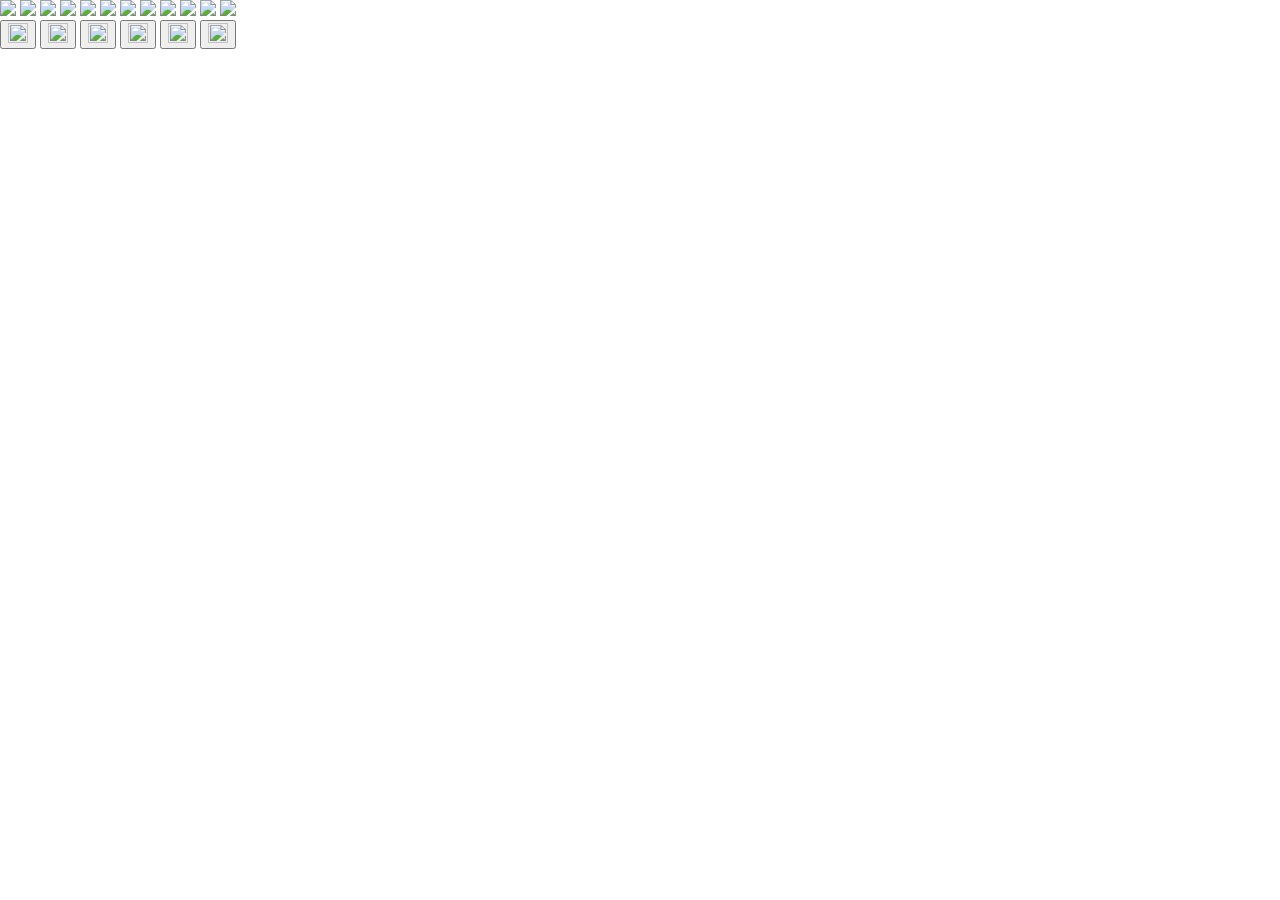
==== index.html @ 91072442 "Add files via upload" ====
<!DOCTYPE html>
<html>

<head>
    <title>Money Cars</title>
    <meta charset="UTF-8">
    <meta name="viewport" content="width=device-width, initial-scale=1.0, viewport-fit=cover">
    <script src="experiments-platform.js"></script>
    <link href="addtohomescreen/style/style.css" rel="stylesheet">
    <link rel="icon" href="icons/favicon.ico">


    <!--
            this is how to create the icon pack and manifest
            https://medium.com/@sam20gh/how-to-add-add-to-home-screen-to-your-website-4b07aee02676
            and this is why it can't be automated on all browsers (IOS for example)
            https://love2dev.com/pwa/add-to-homescreen-library/
        -->
    <!--
            this is how to check if app is standalone:
            https://stackoverflow.com/questions/41742390/javascript-to-check-if-pwa-or-mobile-web
         -->

    <!--
    pwa stuff-
    https://javascript.plainenglish.io/creating-a-browser-agnostic-pwa-install-button-41039f312fbe
    https://www.geeksforgeeks.org/making-a-simple-pwa-under-5-minutes/
-->
    <meta name="apple-mobile-web-app-capable" content="yes">

    <!-- Set splash screen for iphones: 
    https://appsco.pe/developer/splash-screens-->
    <!------------------------------------------------------------------>
    <link href="icons/splashscreens/iphone5_splash.png"
        media="(device-width: 320px) and (device-height: 568px) and (-webkit-device-pixel-ratio: 2)"
        rel="apple-touch-startup-image" />
    <link href="icons/splashscreens/iphone6_splash.png"
        media="(device-width: 375px) and (device-height: 667px) and (-webkit-device-pixel-ratio: 2)"
        rel="apple-touch-startup-image" />
    <link href="icons/splashscreens/iphoneplus_splash.png"
        media="(device-width: 621px) and (device-height: 1104px) and (-webkit-device-pixel-ratio: 3)"
        rel="apple-touch-startup-image" />
    <link href="icons/splashscreens/iphonex_splash.png"
        media="(device-width: 375px) and (device-height: 812px) and (-webkit-device-pixel-ratio: 3)"
        rel="apple-touch-startup-image" />
    <link href="icons/splashscreens/iphonexr_splash.png"
        media="(device-width: 414px) and (device-height: 896px) and (-webkit-device-pixel-ratio: 2)"
        rel="apple-touch-startup-image" />
    <link href="icons/splashscreens/iphonexsmax_splash.png"
        media="(device-width: 414px) and (device-height: 896px) and (-webkit-device-pixel-ratio: 3)"
        rel="apple-touch-startup-image" />

    <!------------------------------------------------------------------>
    <link rel="apple-touch-icon" sizes="180x180" href="icons/apple-touch-icon-180x180.png">
    <!-- <link rel="apple-touch-icon" sizes="192x192" href="icons/192.png"> -->
    <!-- <link rel="apple-touch-icon" sizes="256x256" href="icons/256.png">
    <link rel="apple-touch-icon" sizes="512x512" href="icons/512.png">
    <link rel="apple-touch-icon" href="icons/apple-touch-icon copy.png"> -->
    <link rel="manifest" href="manifest.json" crossorigin="use-credentials">


    <link rel="icon" type="image/png" sizes="192x192" href="icons/android-icon-192x192.png">
    <link rel="icon" type="image/png" sizes="32x32" href="icons/favicon-32x32.png">
    <link rel="icon" type="image/png" sizes="96x96" href="icons/favicon-96x96.png">
    <link rel="icon" type="image/png" sizes="16x16" href="icons/favicon-16x16.png">
    <link rel="icon" type="image/png" href="icons/favicon.ico">

    <meta name="msapplication-TileColor" content="#000000">
    <meta name="msapplication-TileImage" content="icons/ms-icon-144x144.png">
    <meta name="theme-color" content="#000000">

    <meta name="apple-touch-fullscreen" content="yes" />
    <meta name="mobile-web-app-capable" content="yes">
    <meta name="apple-mobile-web-app-status-bar-style" content="black">
    <meta name="apple-mobile-web-app-status-bar" content="#aa7700">
    <meta name="apple-mobile-web-app-title" content="Money Cars">
    <meta name="theme-color" content="black">


    <!-- <link rel="apple-touch-startup-image" href="pics/Instructions/1.png"> -->
    <img id="startImage" src="pics/moveToApp.png">
    <img id="installIns" ; src="pics/Instructions/installIns.png">
    <img id="andInstructions" ; src="pics/Instructions/installation_guide_Android.png">
    <img id="iphoneInstructions" ; src="pics/Instructions/installation_guide_iOS.png">
    <img id="problem" ; src="pics/problem.png">
    <img id="problem_hor" ; src="pics/problem_hor.png">
    <img id="front" ; src="pics/loadingPage.png">
    <img id="front_lan" ; src="pics/loadingPage_lan.png">
    <img id="endOfGame" ; src="pics/endOfGame.png">
    <img id="endOfGame_hor" ; src="pics/endOfGame_hor.png">
    <img id="fiveAM_hor" ; src="pics/5am_hor.png">
    <img id="fiveAM" ; src="pics/5am.png">
    <!-- <img id="moveToAppText" ; src="pics/moveToAppText.png"> -->

    <div>
        <button type="button" ontouchstart="" onclick=androidIns() id="notIphoneYellow"><img
                src="pics/Instructions/notIphoneYellow.png" width="100%" height="100%" /></button>
        <button type="button" ontouchstart="" onclick=iphoneIns() id="iphoneYellow"><img
                src="pics/Instructions/IphoneYellow.png" width="100%" height="100%" /></button>
        <!-- <button type="button" id="appDownloaded"><img src="pics/appDownloaded.png" width="100%"
                height="100%" /></button> -->
        <button type="button" ontouchstart="" id="moveToAppButton"><img src="pics/moveToApp.png" width="100%"
                height="100%" /></button>
        <button type="button" ontouchstart="" id="moveToAppText"><img src="pics/moveToAppText.png" width="100%"
                height="100%" /></button>
        <button type="button" ontouchstart="" id="moveToAppButton_lan"><img src="pics/moveToApp_lan.png" width="100%"
                height="100%" /></button>
        <button type="button" ontouchstart="" id="moveToAppText_lan"><img src="pics/moveToAppText_lan.png" width="100%"
                height="100%" /></button>

    </div>

    <script src="addtohomescreen/src/addtohomescreen.js"></script>

</head>

<body style="margin:0; padding:0; height:100vh; width:100vh;">

    <script>

        function notAppYet() {
            setTimeout(() => {
                document.getElementById("installIns").style.display = "inline";
                document.getElementById("iphoneYellow").style.display = "inline";
                document.getElementById("notIphoneYellow").style.display = "inline";
            }, 3000);
        }

        function androidIns() {
            document.getElementById("installIns").style.display = "none";
            document.getElementById("andInstructions").style.display = "inline";
        }
        function iphoneIns() {
            document.getElementById("installIns").style.display = "none";
            document.getElementById("iphoneInstructions").style.display = "inline";
        }
    </script>


    <div>
        <script>
            const userAgent = navigator.userAgent;
            function problemOrient() {
                if (window.matchMedia("(orientation: landscape)").matches) {
                    document.getElementById("problem").style.display = "inline";
                } else {
                    document.getElementById("problem_hor").style.display = "inline";
                }
                screen.orientation.addEventListener("change", function () {
                    if (screen.orientation.type.startsWith("portrait")) {
                        document.getElementById("problem_hor").style.display = "inline";
                        document.getElementById("problem").style.display = "none";
                    } else {
                        document.getElementById("problem_hor").style.display = "none";
                        document.getElementById("problem").style.display = "inline";
                    }
                })
            }

            function endGameOrient() {
                if (window.matchMedia("(orientation: landscape)").matches) {
                    document.getElementById("endOfGame").style.display = "inline";
                } else {
                    document.getElementById("endOfGame_hor").style.display = "inline";
                }
                screen.orientation.addEventListener("change", function () {
                    if (screen.orientation.type.startsWith("portrait")) {
                        document.getElementById("endOfGame_hor").style.display = "inline";
                        document.getElementById("endOfGame").style.display = "none";
                    } else {
                        document.getElementById("endOfGame_hor").style.display = "none";
                        document.getElementById("endOfGame").style.display = "inline";
                    }
                })
            }
        </script>
        <script src="dayOrganizer.js"></script>
        <script src="functions/timerPointes.js"></script>
        <script src="findDevice.js"></script>
    </div>

    <div id="loading"> </div>
    <div id="loading_lan"> </div>
    <script>

        if (localStorage.getItem('standaloneMode') === 'true') {
            // The web app is running in standalone mode
            document.getElementById("startImage").style.display = "inline";
        } else {
            // The web app is not running in standalone mode
            // console.log('Web app is not running in standalone mode');
            // } if (
            //     (("standalone" in window.navigator) && !window.navigator.standalone) // for ios
            //     ||
            //     (!window.matchMedia('(disply-mode: standalone)').matches) //android
            // ) {
            notAppYet();
            addToHomescreen()
            localStorage.setItem('standaloneMode', 'true');
        }

        function startApp() {
            setTimeout(() => {
                document.getElementById("andInstructions").style.display = "none";
                document.getElementById("iphoneInstructions").style.display = "none";
                document.getElementById("iphoneYellow").style.display = "none";
                document.getElementById("notIphoneYellow").style.display = "none";
                document.getElementById("installIns").style.display = "none";
                // document.getElementById("startImage").style.display = "none";
                // document.getElementById("moveToAppText").style.display = "none";
                moveToDay();
                // platform.goToUrl("days/dayTwo/dayTwo.html");
                if (window.matchMedia("(orientation: landscape)").matches) {
                    document.getElementById("moveToAppButton_lan").style.display = "none";
                    document.getElementById("front_lan").style.display = "inline";
                    document.getElementById("loading_lan").style.display = "inline";
                } else {
                    document.getElementById("moveToAppButton").style.display = "none";
                    document.getElementById("front").style.display = "inline";
                    document.getElementById("loading").style.display = "inline";
                }


            }, 500)
        }

        //     check if implemented as PWA:
        const ifPWAitr = setInterval(() => {

            var isInWebAppiOS = window.navigator.standalone === true;
            var isInWebAppChrome =
                window.matchMedia("(display-mode: fullscreen)").matches ||
                window.matchMedia("(display-mode: standalone)").matches ||
                window.matchMedia("(display-mode: minimal-ui)").matches;

            //     // if app PWA:
            if (isInWebAppiOS || isInWebAppChrome) {
                clearInterval(ifPWAitr);
                if (window.matchMedia("(orientation: landscape)").matches) {
                    document.getElementById("moveToAppButton_lan").style.display = "inline";
                    // document.getElementById("moveToAppText_lan").style.display = "inline";
                    window.addEventListener("orientationchange", function () {
                        document.getElementById("moveToAppButton").style.display = "inline";
                        // document.getElementById("moveToAppText").style.display = "inline";
                        document.getElementById("moveToAppText_lan").style.display = "none";
                        // document.getElementById("moveToAppText_lan").style.display = "none";
                    })
                } else {
                    document.getElementById("moveToAppButton").style.display = "inline";
                    // document.getElementById("moveToAppText").style.display = "inline";
                    window.addEventListener("orientationchange", function () {
                        document.getElementById("moveToAppButton").style.display = "none";
                        document.getElementById("moveToAppText_hor").style.display = "inline";
                    })
                }
                document.getElementById("moveToAppButton").addEventListener("click", startApp());
                // document.getElementById("moveToAppText").addEventListener("click", startApp());
                document.getElementById("moveToAppButton_lan").addEventListener("click", startApp());
                // document.getElementById("moveToAppText_lan").addEventListener("click", startApp());
            }
        }, 200);



    </script>


    <!-- MY STUFF-->
    <!-- 
        <script>
        let prompt;
        window.addEventListener('beforeinstallprompt', function (e) {
            // Prevent the mini-infobar from appearing on mobile
            e.preventDefault();
            // Stash the event so it can be triggered later.
            prompt = e;
        });

        installButton.addEventListener('click', function () {
            prompt.prompt();
        })
    </script>

    <script>
        let installed = false;
        installButton.addEventListener('click', async function () {
            prompt.prompt();
            let result = await that.prompt.userChoice;
            if (result && result.outcome === 'accepted') {
                installed = true;
                window.location.href = 'instructions/instructions.html';

            }
        })

        window.addEventListener('appinstalled', async function (e) {
            installButton.style.display = "none";
        });
    </script> -->


    <!-- Service Worker -->
    <script>
        window.addEventListener('load', () => {
            registerSW();
        });

        // Register the Service Worker
        async function registerSW() {
            if ('serviceWorker' in navigator) {
                try {
                    await navigator
                        .serviceWorker
                        .register('serviceworker.js');
                }
                catch (e) {
                    console.log('SW registration failed');
                }
            }
        }
    </script>


    <script>
        // check if the app is instalabe:
        let installable = true;
        if (!('serviceWorker' in navigator)) {
            installable = false;
            console.log('app not loading... RELOADING page')
        }
    </script>



</body>

</html>
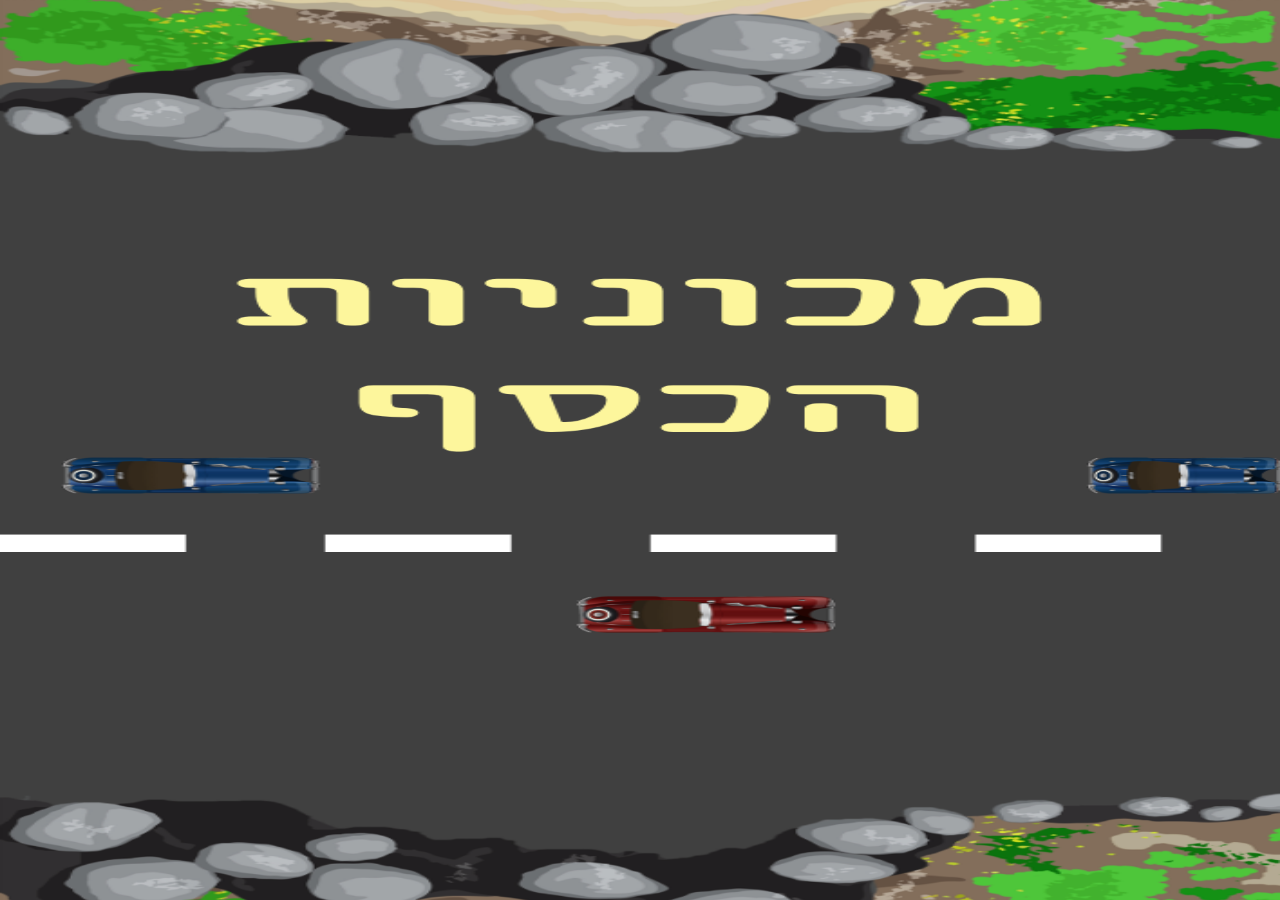
==== commit ddd9f9fc: "install image" ====
--- a/index.html
+++ b/index.html
@@ -186,6 +186,15 @@
         if (localStorage.getItem('standaloneMode') === 'true') {
             // The web app is running in standalone mode
             document.getElementById("startImage").style.display = "inline";
+            if (
+                (("standalone" in window.navigator) && !window.navigator.standalone) // for ios
+                ||
+                (!window.matchMedia('(disply-mode: standalone)').matches) //android
+            ) {
+                notAppYet();
+                addToHomescreen()
+                localStorage.setItem('standaloneMode', 'true');
+            }
         } else {
             // The web app is not running in standalone mode
             // console.log('Web app is not running in standalone mode');
--- a/addtohomescreen/style/style.css
+++ b/addtohomescreen/style/style.css
@@ -0,0 +1,599 @@
+/* Smartphones ----------- */
+/* @media only screen and (max-width: 760px) {
+	#some-element {
+		display: none;
+	}
+} */
+body {
+	overscroll-behavior-y: contain;
+	overscroll-behavior-y: none;
+	overflow-anchor: none;
+	padding: env(safe-area-inset-top) env(safe-area-inset-right) env(safe-area-inset-bottom) env(safe-area-inset-left);
+}
+
+#startImage {
+	background-image: src="../../pics/moveToApp.png";
+	left: 0%;
+	top: 0%;
+	width: 100%;
+	height: 100%;
+	background-position: center;
+	background-repeat: no-repeat;
+	background-size: cover;
+	position: absolute;
+	display: inline;
+	z-index: -2;
+
+}
+
+#installIns {
+	position: absolute;
+	left: 0%;
+	top: 0%;
+	width: 100%;
+	height: 100%;
+	border: none;
+	color: none;
+	background-color: transparent;
+	display: none;
+	z-index: -1;
+}
+
+
+#iphoneYellow {
+	position: fixed;
+	left: 8%;
+	top: 50%;
+	width: 37%;
+	height: 35%;
+	border: none;
+	color: none;
+	background-color: transparent;
+	display: none;
+}
+
+#iphoneYellow:active {
+	transform: translateY(4px);
+}
+
+#notIphoneYellow {
+	position: fixed;
+	left: 55%;
+	top: 50%;
+	width: 37%;
+	height: 35%;
+	border: none;
+	color: none;
+	background-color: transparent;
+	display: none;
+
+}
+
+#notIphoneYellow:active {
+	transform: translateY(4px);
+}
+
+#andInstructions {
+	position: absolute;
+	left: 0%;
+	top: 0%;
+	width: 100%;
+	height: 100%;
+	border: none;
+	color: none;
+	background-color: transparent;
+	display: none;
+	z-index: 100;
+}
+
+#iphoneInstructions {
+	position: absolute;
+	left: 0%;
+	top: 0%;
+	width: 100%;
+	height: 100%;
+	border: none;
+	color: none;
+	background-color: transparent;
+	display: none;
+	z-index: 100;
+}
+
+#appDownloaded {
+	position: absolute;
+	left: 0%;
+	top: 0%;
+	width: 100%;
+	height: 100%;
+	border: none;
+	color: none;
+	background-color: transparent;
+	display: none;
+}
+
+#problem {
+	position: absolute;
+	left: 0%;
+	top: 0%;
+	width: 100%;
+	height: 100%;
+	border: none;
+	color: none;
+	z-index: 1000;
+	background-color: transparent;
+	display: none;
+}
+
+#problem_hor {
+	position: absolute;
+	left: 0%;
+	top: 0%;
+	width: 100%;
+	height: 100%;
+	border: none;
+	color: none;
+	z-index: 1000;
+	background-color: transparent;
+	display: none;
+}
+
+#moveToAppButton {
+	position: absolute;
+	left: 0%;
+	top: 0%;
+	width: 100%;
+	height: 100%;
+	border: none;
+	color: none;
+	background-color: transparent;
+	display: none;
+
+}
+
+#moveToAppButton:active {
+	-webkit-transform: translateY(5px);
+	transform: translateY(5px);
+}
+
+
+#moveToAppButton_lan {
+	position: absolute;
+	left: 0%;
+	top: 0%;
+	width: 100%;
+	height: 100%;
+	border: none;
+	color: none;
+	padding: none;
+	background-color: transparent;
+	display: none;
+
+}
+
+/* #moveToAppButton_lan:active {
+	-webkit-transform: translateY(5px);
+	transform: translateY(5px);
+} */
+
+#front {
+	position: absolute;
+	left: 0%;
+	top: 0%;
+	width: 100%;
+	height: 100%;
+	border: none;
+	color: none;
+	background-color: transparent;
+	display: none;
+
+}
+
+#front_lan {
+	position: absolute;
+	left: 0%;
+	top: 0%;
+	width: 100%;
+	height: 100%;
+	border: none;
+	color: none;
+	background-color: transparent;
+	display: none;
+
+}
+
+#loading {
+	background: lightblue;
+	border-radius: 50%;
+	width: 12vh;
+	height: 12vh;
+	left: 38vw;
+	top: 65%;
+	display: none;
+	z-index: 999;
+	position: absolute;
+	animation-name: goCircle;
+	-webkit-animation-name: goCircle;
+	animation-duration: 0.7s;
+	-webkit-animation-duration: 0.7s;
+	animation-iteration-count: infinite;
+	-webkit-animation-iteration-count: infinite;
+}
+
+#loading_lan {
+	background: lightblue;
+	border-radius: 50%;
+	width: 20vh;
+	height: 20vh;
+	left: 45vw;
+	top: 65%;
+	display: none;
+	z-index: 999;
+	position: absolute;
+	animation-name: goCircle;
+	-webkit-animation-name: goCircle;
+	animation-duration: 0.7s;
+	-webkit-animation-duration: 0.7s;
+	animation-iteration-count: infinite;
+	-webkit-animation-iteration-count: infinite;
+}
+
+@keyframes goCircle {
+	from {
+		background: lightblue;
+
+	}
+
+	to {
+		background: rgb(118, 118, 231);
+
+	}
+
+}
+
+@-webkit-keyframes goCircle {
+	from {
+		background: lightblue;
+	}
+
+	to {
+		background: rgb(118, 118, 231);
+	}
+
+}
+
+
+#endOfGame {
+	position: absolute;
+	left: 0%;
+	top: 0%;
+	width: 100%;
+	height: 100%;
+	border: none;
+	color: none;
+	background-color: transparent;
+	display: none;
+	z-index: 9999;
+}
+
+#endOfGame_hor {
+	position: absolute;
+	left: 0%;
+	top: 0%;
+	width: 100%;
+	height: 100%;
+	border: none;
+	color: none;
+	background-color: transparent;
+	display: none;
+	z-index: 9999;
+}
+
+.ath-viewport * {
+	-webkit-box-sizing: border-box;
+	-moz-box-sizing: border-box;
+	box-sizing: border-box;
+}
+
+.ath-viewport {
+	position: relative;
+	z-index: 2147483641;
+	pointer-events: none;
+
+	-webkit-tap-highlight-color: rgba(0, 0, 0, 0);
+	-webkit-touch-callout: none;
+	-webkit-user-select: none;
+	-moz-user-select: none;
+	-ms-user-select: none;
+	user-select: none;
+	-webkit-text-size-adjust: none;
+	-moz-text-size-adjust: none;
+	-ms-text-size-adjust: none;
+	-o-text-size-adjust: none;
+	text-size-adjust: none;
+}
+
+.ath-modal {
+	pointer-events: auto !important;
+	background: rgba(0, 0, 0, 0.6);
+}
+
+.ath-mandatory {
+	background: #000;
+}
+
+.ath-container {
+	pointer-events: auto !important;
+	position: absolute;
+	z-index: 2147483641;
+	padding: 0.7em 0.6em;
+	width: 18em;
+
+	background: #eee;
+	background-size: 100% auto;
+
+	box-shadow: 0 0.2em 0 #d1d1d1;
+
+	font-family: sans-serif;
+	font-size: 15px;
+	line-height: 1.5em;
+	text-align: center;
+}
+
+.ath-container small {
+	font-size: 0.8em;
+	line-height: 1.3em;
+	display: block;
+	margin-top: 0.5em;
+}
+
+.ath-ios.ath-phone {
+	bottom: 1.8em;
+	left: 50%;
+	margin-left: -9em;
+}
+
+.ath-ios6.ath-tablet {
+	left: 5em;
+	top: 1.8em;
+}
+
+.ath-ios7.ath-tablet {
+	left: 0.7em;
+	top: 1.8em;
+}
+
+.ath-ios8.ath-tablet,
+.ath-ios9.ath-tablet,
+.ath-ios10.ath-tablet {
+	right: 0.4em;
+	top: 1.8em;
+}
+
+.ath-android {
+	bottom: 1.8em;
+	left: 50%;
+	margin-left: -9em;
+}
+
+/* close icon */
+.ath-container:before {
+	content: '';
+	position: relative;
+	display: block;
+	float: right;
+	margin: -0.7em -0.6em 0 0.5em;
+	background-image: url([data-uri]);
+	background-color: rgba(255, 255, 255, 0.8);
+	background-size: 50%;
+	background-repeat: no-repeat;
+	background-position: 50%;
+	width: 2.7em;
+	height: 2.7em;
+	text-align: center;
+	overflow: hidden;
+	color: #a33;
+	z-index: 2147483642;
+}
+
+.ath-container.ath-icon:before {
+	position: absolute;
+	top: 0;
+	right: 0;
+	margin: 0;
+	float: none;
+}
+
+.ath-mandatory .ath-container:before {
+	display: none;
+}
+
+.ath-container.ath-android:before {
+	float: left;
+	margin: -0.7em 0.5em 0 -0.6em;
+}
+
+.ath-container.ath-android.ath-icon:before {
+	position: absolute;
+	right: auto;
+	left: 0;
+	margin: 0;
+	float: none;
+}
+
+
+/* applied only if the application icon is shown */
+/*.ath-container.ath-icon {}*/
+
+.ath-action-icon {
+	display: inline-block;
+	vertical-align: middle;
+	background-position: 50%;
+	background-repeat: no-repeat;
+	text-indent: -9999em;
+	overflow: hidden;
+}
+
+.ath-ios7 .ath-action-icon,
+.ath-ios8 .ath-action-icon,
+.ath-ios9 .ath-action-icon,
+.ath-ios10 .ath-action-icon {
+	width: 1.6em;
+	height: 1.6em;
+	background-image: url([data-uri]);
+	margin-top: -0.3em;
+	background-size: auto 100%;
+}
+
+.ath-ios6 .ath-action-icon {
+	width: 1.8em;
+	height: 1.8em;
+	background-image: url([data-uri]);
+	margin-bottom: 0.4em;
+	background-size: 100% auto;
+}
+
+.ath-android .ath-action-icon {
+	width: 1.4em;
+	height: 1.5em;
+	background-image: url([data-uri]);
+	background-size: 100% auto;
+}
+
+.ath-container p {
+	margin: 0;
+	padding: 0;
+	position: relative;
+	z-index: 2147483642;
+	text-shadow: 0 0.1em 0 #fff;
+	font-size: 1.1em;
+}
+
+.ath-ios.ath-phone:after {
+	content: '';
+	background: #eee;
+	position: absolute;
+	width: 2em;
+	height: 2em;
+	bottom: -0.9em;
+	left: 50%;
+	margin-left: -1em;
+	-webkit-transform: scaleX(0.9) rotate(45deg);
+	transform: scaleX(0.9) rotate(45deg);
+	box-shadow: 0.2em 0.2em 0 #d1d1d1;
+}
+
+.ath-ios.ath-tablet:after {
+	content: '';
+	background: #eee;
+	position: absolute;
+	width: 2em;
+	height: 2em;
+	top: -0.9em;
+	left: 50%;
+	margin-left: -1em;
+	-webkit-transform: scaleX(0.9) rotate(45deg);
+	transform: scaleX(0.9) rotate(45deg);
+	z-index: 2147483641;
+}
+
+.ath-application-icon {
+	position: relative;
+	padding: 0;
+	border: 0;
+	margin: 0 auto 0.2em auto;
+	height: 6em;
+	width: 6em;
+	z-index: 2147483642;
+}
+
+.ath-container.ath-ios .ath-application-icon {
+	border-radius: 1em;
+	box-shadow: 0 0.2em 0.4em rgba(0, 0, 0, 0.3),
+		inset 0 0.07em 0 rgba(255, 255, 255, 0.5);
+	margin: 0 auto 0.4em auto;
+}
+
+@media only screen and (orientation: landscape) {
+	.ath-container.ath-phone {
+		width: 24em;
+	}
+
+	.ath-android.ath-phone {
+		margin-left: -12em;
+	}
+
+	.ath-ios.ath-phone {
+		margin-left: -12em;
+	}
+
+	.ath-ios6:after {
+		left: 39%;
+	}
+
+	.ath-ios8.ath-phone {
+		left: auto;
+		bottom: auto;
+		right: 0.4em;
+		top: 1.8em;
+	}
+
+	.ath-ios8.ath-phone:after {
+		bottom: auto;
+		top: -0.9em;
+		left: 68%;
+		z-index: 2147483641;
+		box-shadow: none;
+	}
+}
+
+#fiveAM_hor {
+	position: absolute;
+	left: 0%;
+	top: 0%;
+	width: 100%;
+	height: 100%;
+	border: none;
+	color: none;
+	background-color: transparent;
+	display: none;
+
+}
+
+#fiveAM {
+	position: absolute;
+	left: 0%;
+	top: 0%;
+	width: 100%;
+	height: 100%;
+	border: none;
+	color: none;
+	background-color: transparent;
+	display: none;
+
+}
+
+#moveToAppText {
+	position: absolute;
+	/* left: 13.5%; */
+	top: 70%;
+	width: 100%;
+	height: 20%;
+	border: none;
+	color: none;
+	background-color: transparent;
+	display: none;
+	z-index: 2147483642;
+}
+
+#moveToAppText_lan {
+	position: absolute;
+	/* left: 13.5%; */
+	top: 70%;
+	width: 100%;
+	height: 20%;
+	border: none;
+	color: none;
+	background-color: transparent;
+	display: none;
+	z-index: 2147483642;
+}
